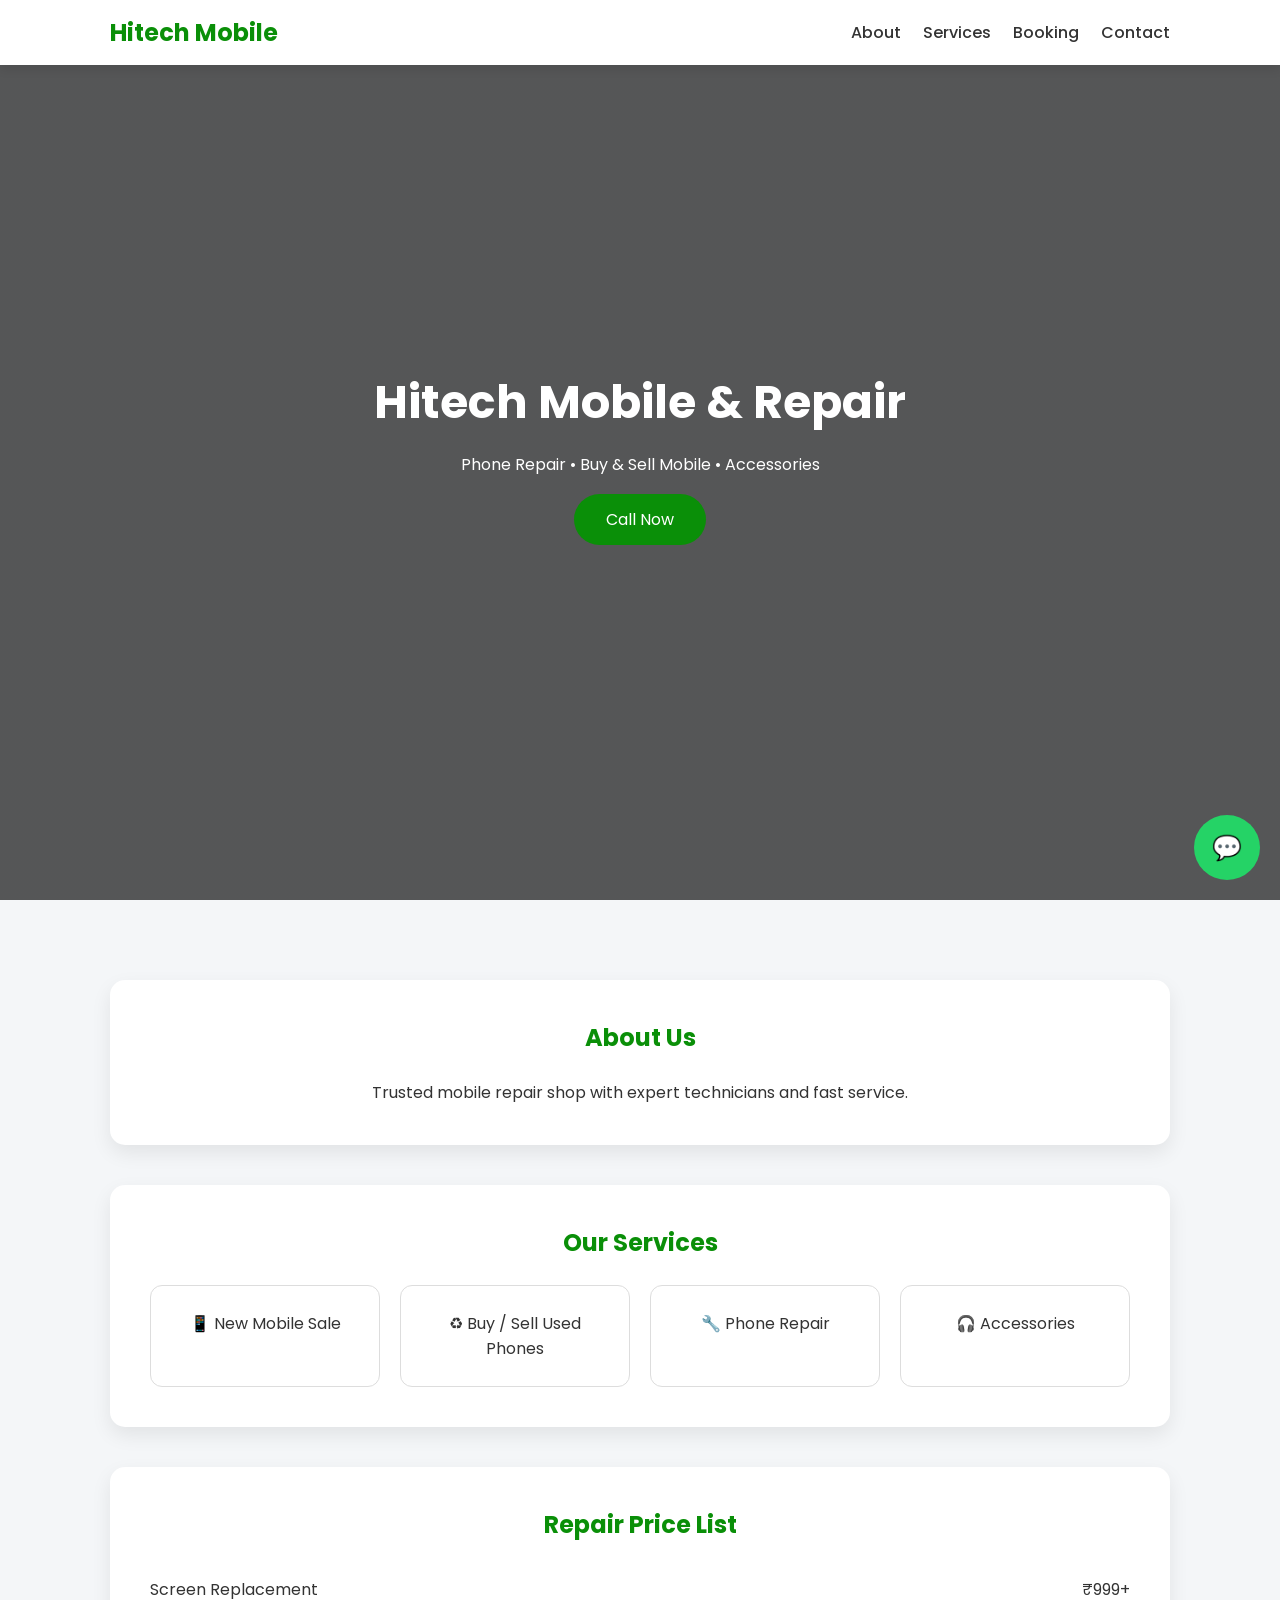
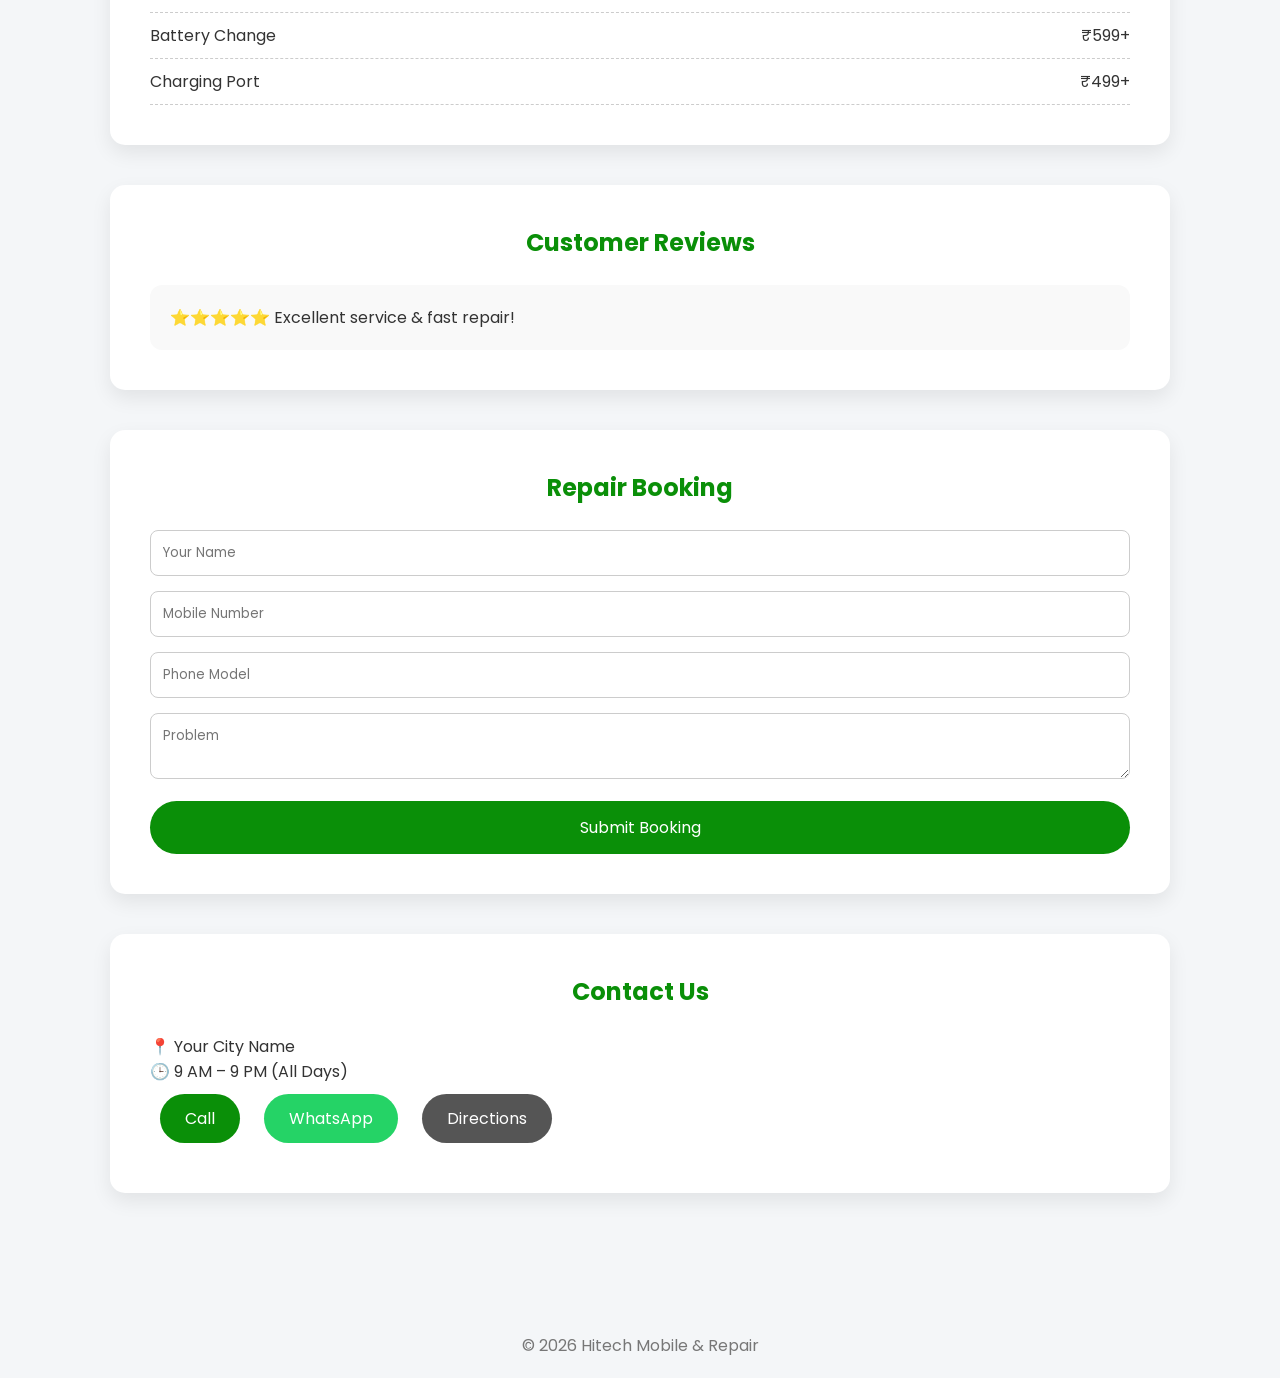
==== index.html @ 8a0874d1 "Refactor index.html for layout and content updates Updated HTML structure and styles for improved la" ====
<!DOCTYPE html>
<html lang="en">
<head>
<meta charset="UTF-8">
<meta name="viewport" content="width=device-width, initial-scale=1.0">
<title>Hitech Mobile & Repair | Phone Repair & Mobile Shop</title>

<link href="https://fonts.googleapis.com/css2?family=Poppins:wght@300;400;500;600;700&display=swap" rel="stylesheet">

<style>
*{
    margin:0;
    padding:0;
    box-sizing:border-box;
    font-family:'Poppins',sans-serif;
}
body{
    background:#f4f6f8;
    color:#333;
}
html{scroll-behavior:smooth}

/* NAVBAR */
nav{
    position:fixed;
    top:0;
    width:100%;
    background:#fff;
    box-shadow:0 4px 10px rgba(0,0,0,.1);
    z-index:999;
}
.nav{
    max-width:1100px;
    margin:auto;
    padding:15px 20px;
    display:flex;
    justify-content:space-between;
    align-items:center;
}
.nav h2{color:#0a8f08}
.nav a{text-decoration:none;color:#333;margin-left:18px;font-weight:500}

/* HERO */
.hero{
    height:100vh;
    background:linear-gradient(rgba(0,0,0,.65),rgba(0,0,0,.65)),
    url("https://images.unsplash.com/photo-1580910051074-3eb694886505");
    background-size:cover;
    display:flex;
    align-items:center;
    justify-content:center;
    color:#fff;
    text-align:center;
}
.hero h1{font-size:46px}
.hero p{margin:15px 0 30px}
.hero a{
    padding:14px 32px;
    background:#0a8f08;
    color:#fff;
    border-radius:30px;
    text-decoration:none;
}

/* SECTIONS */
.container{max-width:1100px;margin:auto;padding:80px 20px}
.section{
    background:#fff;
    padding:40px;
    margin-bottom:40px;
    border-radius:15px;
    box-shadow:0 8px 20px rgba(0,0,0,.08);
}
.section h2{text-align:center;color:#0a8f08;margin-bottom:25px}

/* SERVICES */
.services{
    display:grid;
    grid-template-columns:repeat(auto-fit,minmax(220px,1fr));
    gap:20px;
}
.box{
    padding:25px;
    border:1px solid #ddd;
    border-radius:12px;
    text-align:center;
}

/* PRICE */
.price p{display:flex;justify-content:space-between;padding:10px 0;border-bottom:1px dashed #ccc}

/* REVIEWS */
.review{
    background:#f9f9f9;
    padding:20px;
    border-radius:12px;
}

/* FORM */
form input,form textarea{
    width:100%;
    padding:12px;
    margin-bottom:15px;
    border-radius:8px;
    border:1px solid #ccc;
}
form button{
    width:100%;
    padding:14px;
    background:#0a8f08;
    color:#fff;
    border:none;
    border-radius:30px;
    font-size:16px;
}

/* CONTACT BUTTONS */
.buttons a{
    display:inline-block;
    margin:10px;
    padding:12px 25px;
    border-radius:30px;
    text-decoration:none;
    color:#fff;
}
.call{background:#0a8f08}
.whatsapp{background:#25D366}
.map{background:#555}

/* WHATSAPP FLOAT */
.float{
    position:fixed;
    bottom:20px;
    right:20px;
    background:#25D366;
    color:#fff;
    padding:15px 18px;
    border-radius:50%;
    font-size:24px;
    text-decoration:none;
}

/* FOOTER */
footer{text-align:center;padding:20px;color:#777}

@media(max-width:600px){
.hero h1{font-size:32px}
}
</style>
</head>

<body>

<nav>
<div class="nav">
<h2>Hitech Mobile</h2>
<div>
<a href="#about">About</a>
<a href="#services">Services</a>
<a href="#booking">Booking</a>
<a href="#contact">Contact</a>
</div>
</div>
</nav>

<section class="hero">
<div>
<h1>Hitech Mobile & Repair</h1>
<p>Phone Repair • Buy & Sell Mobile • Accessories</p>
<a href="tel:8607777717">Call Now</a>
</div>
</section>

<div class="container">

<div class="section" id="about">
<h2>About Us</h2>
<p style="text-align:center">Trusted mobile repair shop with expert technicians and fast service.</p>
</div>

<div class="section" id="services">
<h2>Our Services</h2>
<div class="services">
<div class="box">📱 New Mobile Sale</div>
<div class="box">♻ Buy / Sell Used Phones</div>
<div class="box">🔧 Phone Repair</div>
<div class="box">🎧 Accessories</div>
</div>
</div>

<div class="section price">
<h2>Repair Price List</h2>
<p><span>Screen Replacement</span><span>₹999+</span></p>
<p><span>Battery Change</span><span>₹599+</span></p>
<p><span>Charging Port</span><span>₹499+</span></p>
</div>

<div class="section">
<h2>Customer Reviews</h2>
<div class="review">⭐⭐⭐⭐⭐ Excellent service & fast repair!</div>
</div>

<div class="section" id="booking">
<h2>Repair Booking</h2>
<form>
<input type="text" placeholder="Your Name">
<input type="tel" placeholder="Mobile Number">
<input type="text" placeholder="Phone Model">
<textarea placeholder="Problem"></textarea>
<button>Submit Booking</button>
</form>
</div>

<div class="section" id="contact">
<h2>Contact Us</h2>
<p>📍 Your City Name</p>
<p>🕒 9 AM – 9 PM (All Days)</p>
<div class="buttons">
<a class="call" href="tel:8607777717">Call</a>
<a class="whatsapp" href="https://wa.me/918607777717">WhatsApp</a>
<a class="map" href="#">Directions</a>
</div>
</div>

</div>

<footer>© 2026 Hitech Mobile & Repair</footer>

<a class="float" href="https://wa.me/918607777717">💬</a>

</body>
</html>
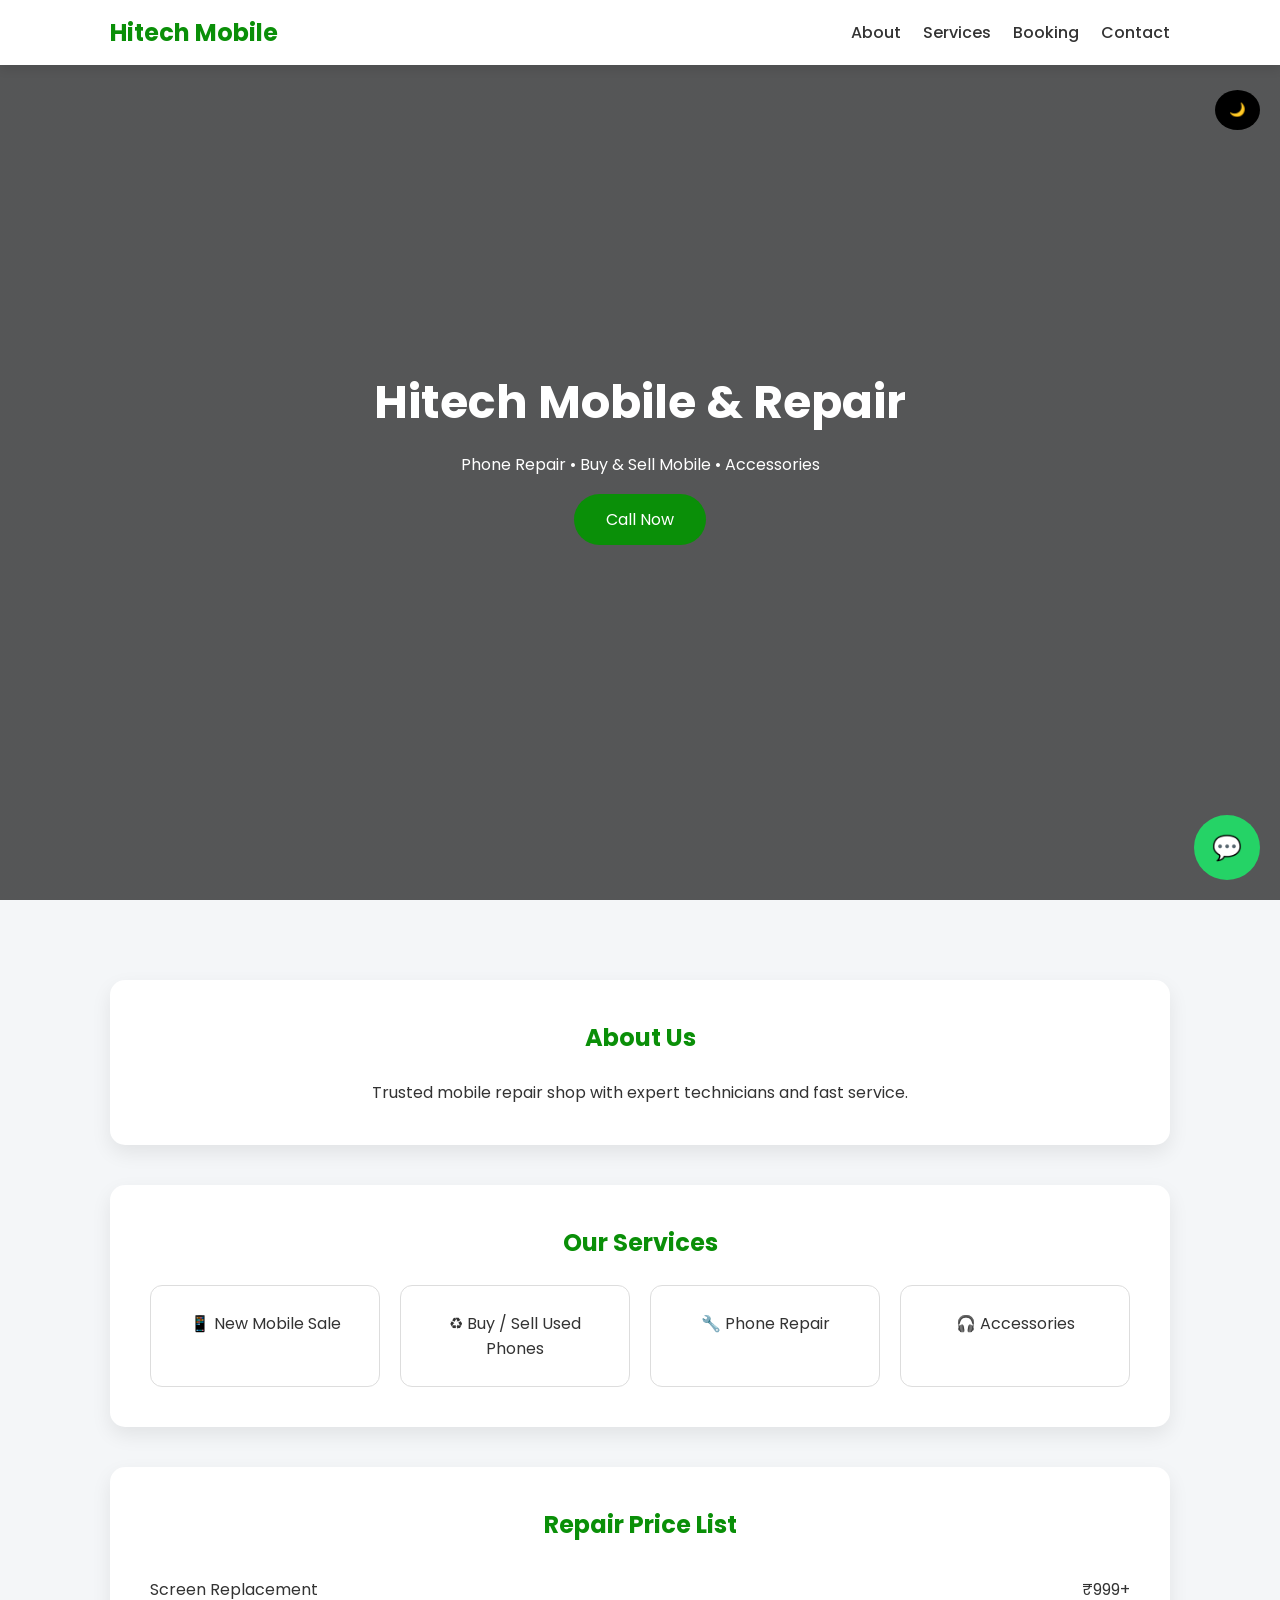
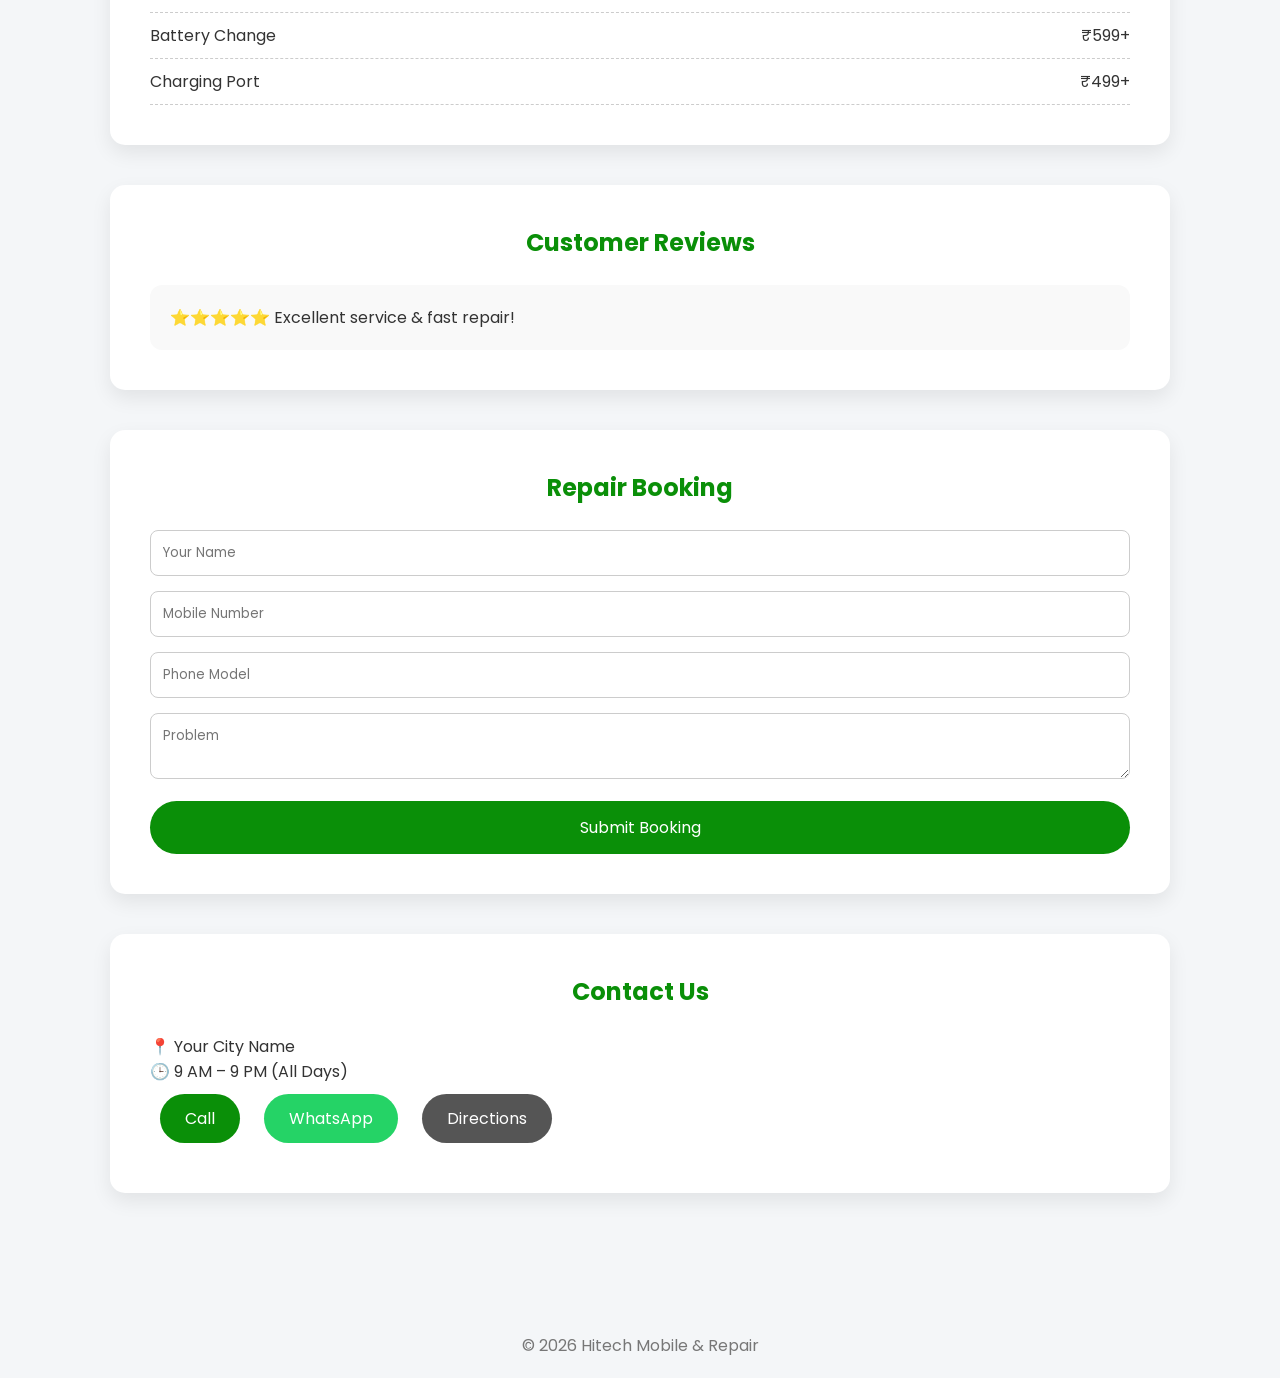
==== commit 9d75b6fd: "Implement dark mode, scroll animation, and booking script Added dark mode toggle, scroll animation, " ====
--- a/index.html
+++ b/index.html
@@ -228,5 +228,74 @@
 
 <a class="float" href="https://wa.me/918607777717">💬</a>
 
+
+    <script>
+/* DARK MODE */
+const toggle = document.createElement("button");
+toggle.innerHTML = "🌙";
+toggle.style.position="fixed";
+toggle.style.top="90px";
+toggle.style.right="20px";
+toggle.style.padding="10px 14px";
+toggle.style.borderRadius="50%";
+toggle.style.border="none";
+toggle.style.background="#000";
+toggle.style.color="#fff";
+toggle.style.cursor="pointer";
+document.body.appendChild(toggle);
+
+toggle.onclick = () => {
+ document.body.classList.toggle("dark");
+};
+
+/* SCROLL ANIMATION */
+const sections = document.querySelectorAll(".section");
+const reveal = () => {
+ sections.forEach(sec=>{
+  const top = sec.getBoundingClientRect().top;
+  if(top < window.innerHeight-100){
+   sec.style.opacity=1;
+   sec.style.transform="translateY(0)";
+  }
+ });
+}
+sections.forEach(s=>{
+ s.style.opacity=0;
+ s.style.transform="translateY(40px)";
+ s.style.transition="0.6s";
+});
+window.addEventListener("scroll", reveal);
+
+/* BOOKING TO WHATSAPP */
+const form = document.querySelector("form");
+if(form){
+form.onsubmit = e =>{
+ e.preventDefault();
+ let name=form[0].value;
+ let phone=form[1].value;
+ let model=form[2].value;
+ let problem=form[3].value;
+ let msg=`Repair Booking%0AName: ${name}%0APhone: ${phone}%0AModel: ${model}%0AProblem: ${problem}`;
+ window.open("https://wa.me/918607777717?text="+msg,"_blank");
+}
+}
+</script>
+
+<style>
+/* DARK MODE STYLE */
+body.dark{
+ background:#121212;
+ color:#eee;
+}
+body.dark .section{
+ background:#1f1f1f;
+ color:#eee;
+}
+body.dark nav{
+ background:#1a1a1a;
+}
+</style>
+
+
 </body>
 </html>
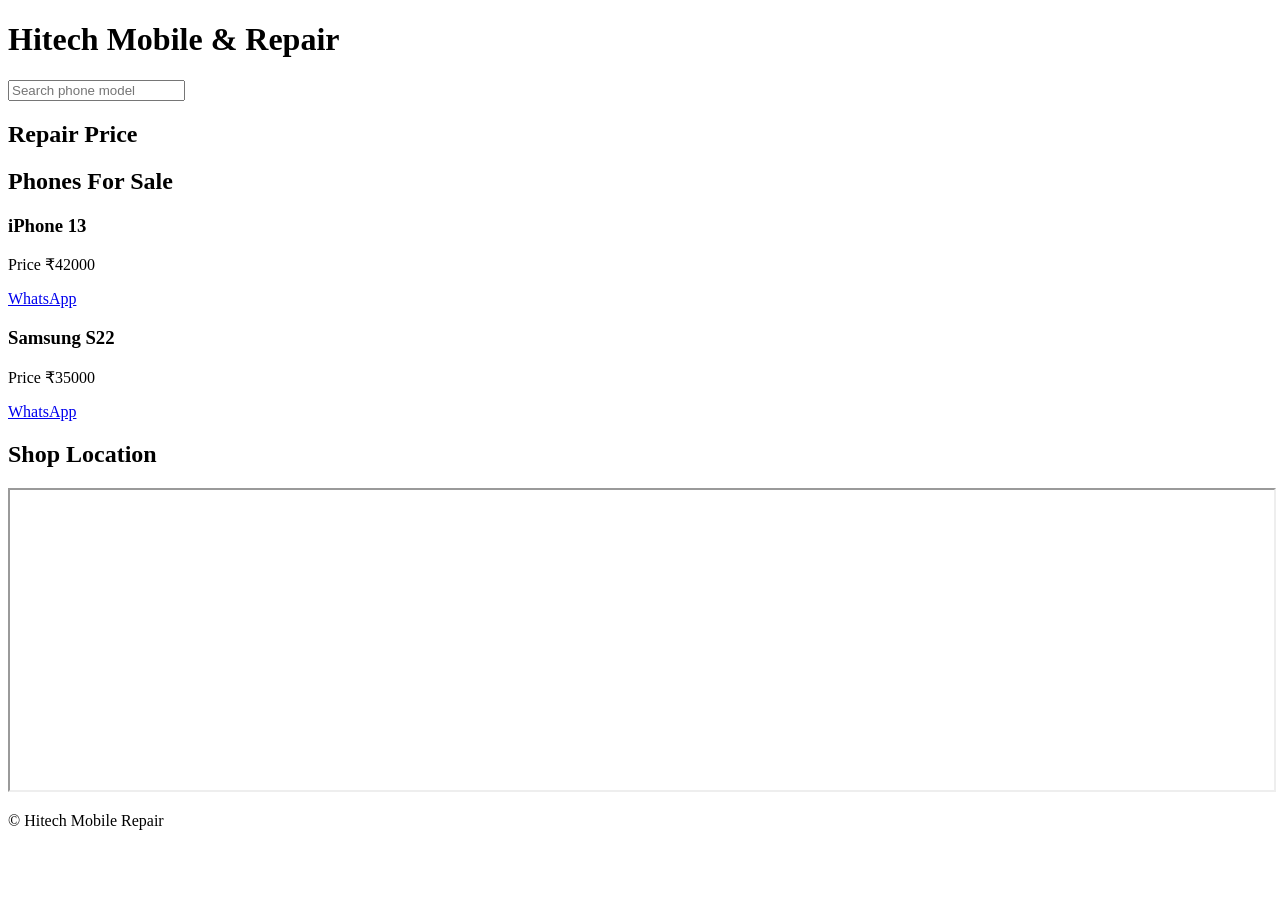
==== commit 2a0de9ca: "Update index.html" ====
--- a/index.html
+++ b/index.html
@@ -1,301 +1,87 @@
 <!DOCTYPE html>
 <html lang="en">
 <head>
+
 <meta charset="UTF-8">
-<meta name="viewport" content="width=device-width, initial-scale=1.0">
-<title>Hitech Mobile & Repair | Phone Repair & Mobile Shop</title>
+<meta name="viewport" content="width=device-width,initial-scale=1.0">
 
-<link href="https://fonts.googleapis.com/css2?family=Poppins:wght@300;400;500;600;700&display=swap" rel="stylesheet">
+<title>Hitech Mobile Repair</title>
 
-<style>
-*{
-    margin:0;
-    padding:0;
-    box-sizing:border-box;
-    font-family:'Poppins',sans-serif;
-}
-body{
-    background:#f4f6f8;
-    color:#333;
-}
-html{scroll-behavior:smooth}
+<meta name="description" content="Mobile repair shop, screen replacement, battery change, phone repair near me">
+<meta name="keywords" content="iphone repair, samsung repair, mobile repair shop">
 
-/* NAVBAR */
-nav{
-    position:fixed;
-    top:0;
-    width:100%;
-    background:#fff;
-    box-shadow:0 4px 10px rgba(0,0,0,.1);
-    z-index:999;
-}
-.nav{
-    max-width:1100px;
-    margin:auto;
-    padding:15px 20px;
-    display:flex;
-    justify-content:space-between;
-    align-items:center;
-}
-.nav h2{color:#0a8f08}
-.nav a{text-decoration:none;color:#333;margin-left:18px;font-weight:500}
+<link rel="stylesheet" href="style.css">
 
-/* HERO */
-.hero{
-    height:100vh;
-    background:linear-gradient(rgba(0,0,0,.65),rgba(0,0,0,.65)),
-    url("https://images.unsplash.com/photo-1580910051074-3eb694886505");
-    background-size:cover;
-    display:flex;
-    align-items:center;
-    justify-content:center;
-    color:#fff;
-    text-align:center;
-}
-.hero h1{font-size:46px}
-.hero p{margin:15px 0 30px}
-.hero a{
-    padding:14px 32px;
-    background:#0a8f08;
-    color:#fff;
-    border-radius:30px;
-    text-decoration:none;
-}
-
-/* SECTIONS */
-.container{max-width:1100px;margin:auto;padding:80px 20px}
-.section{
-    background:#fff;
-    padding:40px;
-    margin-bottom:40px;
-    border-radius:15px;
-    box-shadow:0 8px 20px rgba(0,0,0,.08);
-}
-.section h2{text-align:center;color:#0a8f08;margin-bottom:25px}
-
-/* SERVICES */
-.services{
-    display:grid;
-    grid-template-columns:repeat(auto-fit,minmax(220px,1fr));
-    gap:20px;
-}
-.box{
-    padding:25px;
-    border:1px solid #ddd;
-    border-radius:12px;
-    text-align:center;
-}
-
-/* PRICE */
-.price p{display:flex;justify-content:space-between;padding:10px 0;border-bottom:1px dashed #ccc}
-
-/* REVIEWS */
-.review{
-    background:#f9f9f9;
-    padding:20px;
-    border-radius:12px;
-}
-
-/* FORM */
-form input,form textarea{
-    width:100%;
-    padding:12px;
-    margin-bottom:15px;
-    border-radius:8px;
-    border:1px solid #ccc;
-}
-form button{
-    width:100%;
-    padding:14px;
-    background:#0a8f08;
-    color:#fff;
-    border:none;
-    border-radius:30px;
-    font-size:16px;
-}
-
-/* CONTACT BUTTONS */
-.buttons a{
-    display:inline-block;
-    margin:10px;
-    padding:12px 25px;
-    border-radius:30px;
-    text-decoration:none;
-    color:#fff;
-}
-.call{background:#0a8f08}
-.whatsapp{background:#25D366}
-.map{background:#555}
-
-/* WHATSAPP FLOAT */
-.float{
-    position:fixed;
-    bottom:20px;
-    right:20px;
-    background:#25D366;
-    color:#fff;
-    padding:15px 18px;
-    border-radius:50%;
-    font-size:24px;
-    text-decoration:none;
-}
-
-/* FOOTER */
-footer{text-align:center;padding:20px;color:#777}
-
-@media(max-width:600px){
-.hero h1{font-size:32px}
-}
-</style>
 </head>
 
 <body>
 
-<nav>
-<div class="nav">
-<h2>Hitech Mobile</h2>
-<div>
-<a href="#about">About</a>
-<a href="#services">Services</a>
-<a href="#booking">Booking</a>
-<a href="#contact">Contact</a>
-</div>
-</div>
-</nav>
+<header>
 
-<section class="hero">
-<div>
 <h1>Hitech Mobile & Repair</h1>
-<p>Phone Repair • Buy & Sell Mobile • Accessories</p>
-<a href="tel:8607777717">Call Now</a>
-</div>
+
+<input id="search" placeholder="Search phone model">
+
+<div id="suggestions"></div>
+
+</header>
+
+
+<section class="container">
+
+<h2>Repair Price</h2>
+
+<div id="result"></div>
+
 </section>
 
-<div class="container">
 
-<div class="section" id="about">
-<h2>About Us</h2>
-<p style="text-align:center">Trusted mobile repair shop with expert technicians and fast service.</p>
-</div>
+<section class="container">
 
-<div class="section" id="services">
-<h2>Our Services</h2>
-<div class="services">
-<div class="box">📱 New Mobile Sale</div>
-<div class="box">♻ Buy / Sell Used Phones</div>
-<div class="box">🔧 Phone Repair</div>
-<div class="box">🎧 Accessories</div>
-</div>
-</div>
+<h2>Phones For Sale</h2>
 
-<div class="section price">
-<h2>Repair Price List</h2>
-<p><span>Screen Replacement</span><span>₹999+</span></p>
-<p><span>Battery Change</span><span>₹599+</span></p>
-<p><span>Charging Port</span><span>₹499+</span></p>
-</div>
+<div class="phone">
 
-<div class="section">
-<h2>Customer Reviews</h2>
-<div class="review">⭐⭐⭐⭐⭐ Excellent service & fast repair!</div>
-</div>
+<h3>iPhone 13</h3>
+<p>Price ₹42000</p>
 
-<div class="section" id="booking">
-<h2>Repair Booking</h2>
-<form>
-<input type="text" placeholder="Your Name">
-<input type="tel" placeholder="Mobile Number">
-<input type="text" placeholder="Phone Model">
-<textarea placeholder="Problem"></textarea>
-<button>Submit Booking</button>
-</form>
-</div>
-
-<div class="section" id="contact">
-<h2>Contact Us</h2>
-<p>📍 Your City Name</p>
-<p>🕒 9 AM – 9 PM (All Days)</p>
-<div class="buttons">
-<a class="call" href="tel:8607777717">Call</a>
-<a class="whatsapp" href="https://wa.me/918607777717">WhatsApp</a>
-<a class="map" href="#">Directions</a>
-</div>
-</div>
+<a href="https://wa.me/918607777717?text=I want to buy iPhone 13">WhatsApp</a>
 
 </div>
 
-<footer>© 2026 Hitech Mobile & Repair</footer>
+<div class="phone">
 
-<a class="float" href="https://wa.me/918607777717">💬</a>
+<h3>Samsung S22</h3>
+<p>Price ₹35000</p>
+
+<a href="https://wa.me/918607777717?text=I want to buy Samsung S22">WhatsApp</a>
+
+</div>
+
+</section>
 
 
-    <script>
-/* DARK MODE */
-const toggle = document.createElement("button");
-toggle.innerHTML = "🌙";
-toggle.style.position="fixed";
-toggle.style.top="90px";
-toggle.style.right="20px";
-toggle.style.padding="10px 14px";
-toggle.style.borderRadius="50%";
-toggle.style.border="none";
-toggle.style.background="#000";
-toggle.style.color="#fff";
-toggle.style.cursor="pointer";
-document.body.appendChild(toggle);
+<section class="container">
 
-toggle.onclick = () => {
- document.body.classList.toggle("dark");
-};
+<h2>Shop Location</h2>
 
-/* SCROLL ANIMATION */
-const sections = document.querySelectorAll(".section");
-const reveal = () => {
- sections.forEach(sec=>{
-  const top = sec.getBoundingClientRect().top;
-  if(top < window.innerHeight-100){
-   sec.style.opacity=1;
-   sec.style.transform="translateY(0)";
-  }
- });
-}
-sections.forEach(s=>{
- s.style.opacity=0;
- s.style.transform="translateY(40px)";
- s.style.transition="0.6s";
-});
-window.addEventListener("scroll", reveal);
+<iframe
+src="https://www.google.com/maps?q=Delhi&output=embed"
+width="100%"
+height="300">
+</iframe>
 
-/* BOOKING TO WHATSAPP */
-const form = document.querySelector("form");
-if(form){
-form.onsubmit = e =>{
- e.preventDefault();
- let name=form[0].value;
- let phone=form[1].value;
- let model=form[2].value;
- let problem=form[3].value;
- let msg=`Repair Booking%0AName: ${name}%0APhone: ${phone}%0AModel: ${model}%0AProblem: ${problem}`;
- window.open("https://wa.me/918607777717?text="+msg,"_blank");
-}
-}
-</script>
+</section>
 
-<style>
-/* DARK MODE STYLE */
-body.dark{
- background:#121212;
- color:#eee;
-}
-body.dark .section{
- background:#1f1f1f;
- color:#eee;
-}
-body.dark nav{
- background:#1a1a1a;
-}
-</style>
 
+<footer>
+
+<p>© Hitech Mobile Repair</p>
+
+</footer>
+
+
+<script src="script.js"></script>
 
 </body>
 </html>
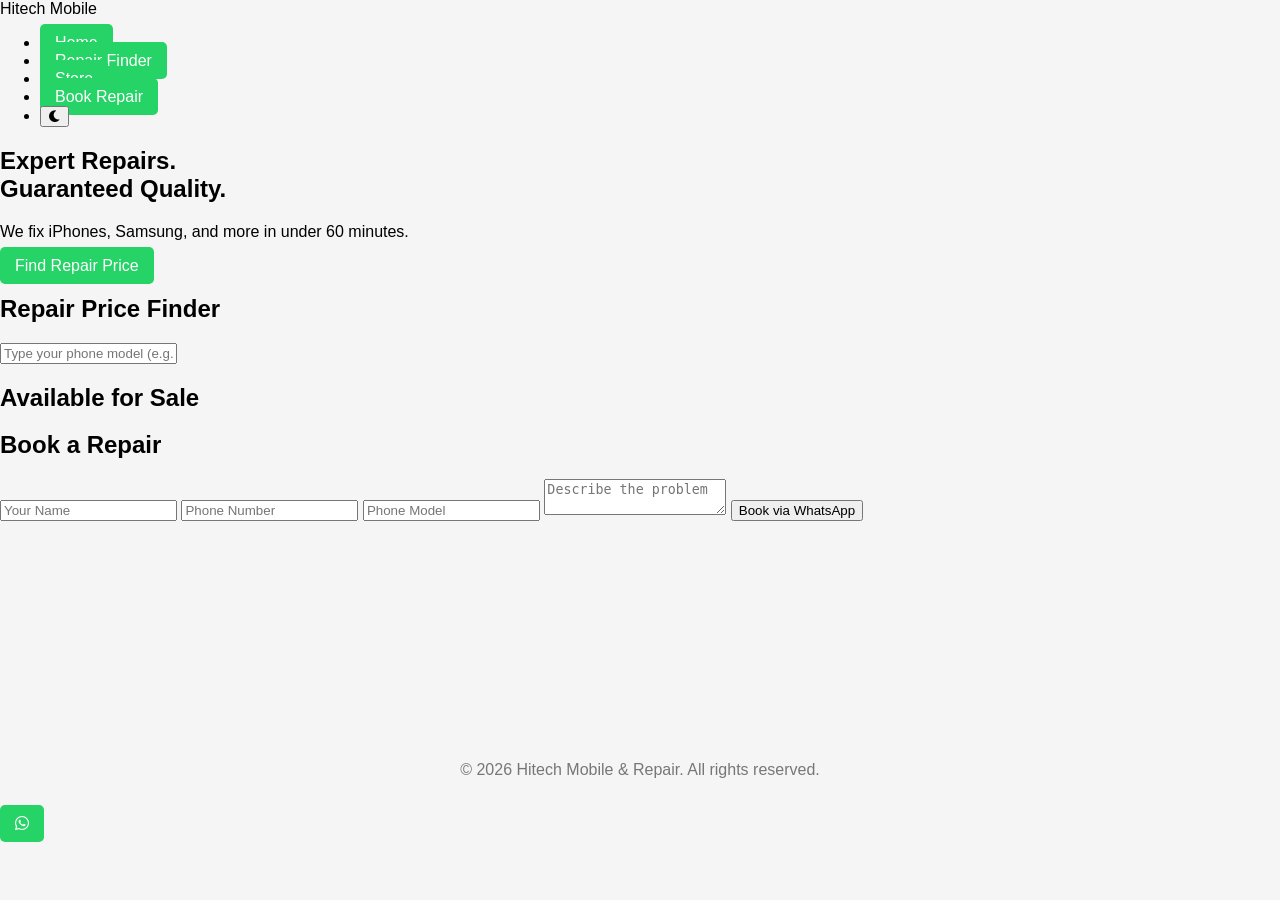
==== commit b1bdabe3: "Update index.html" ====
--- a/index.html
+++ b/index.html
@@ -1,87 +1,74 @@
 <!DOCTYPE html>
 <html lang="en">
 <head>
+    <meta charset="UTF-8">
+    <meta name="viewport" content="width=device-width, initial-scale=1.0">
+    <title>Hitech Mobile & Repair | Expert Smartphone Solutions</title>
+    <meta name="description" content="Professional mobile repair for Apple, Samsung, Xiaomi. Get instant price quotes and book online.">
+    <link rel="stylesheet" href="style.css">
+    <link rel="stylesheet" href="https://cdnjs.cloudflare.com/ajax/libs/font-awesome/6.0.0/css/all.min.css">
+</head>
+<body>
+    <nav class="navbar">
+        <div class="logo">Hitech <span>Mobile</span></div>
+        <ul class="nav-links">
+            <li><a href="#home">Home</a></li>
+            <li><a href="#repair">Repair Finder</a></li>
+            <li><a href="#store">Store</a></li>
+            <li><a href="#booking">Book Repair</a></li>
+            <li><button id="theme-toggle"><i class="fas fa-moon"></i></button></li>
+        </ul>
+    </nav>
 
-<meta charset="UTF-8">
-<meta name="viewport" content="width=device-width,initial-scale=1.0">
+    <section id="home" class="hero">
+        <div class="hero-content">
+            <h1>Expert Repairs. <br><span>Guaranteed Quality.</span></h1>
+            <p>We fix iPhones, Samsung, and more in under 60 minutes.</p>
+            <a href="#repair" class="btn-primary">Find Repair Price</a>
+        </div>
+    </section>
 
-<title>Hitech Mobile Repair</title>
+    <section id="repair" class="search-section">
+        <h2>Repair Price Finder</h2>
+        <div class="search-container">
+            <input type="text" id="phone-search" placeholder="Type your phone model (e.g. iPhone 15)...">
+            <div id="suggestions" class="suggestions-box"></div>
+        </div>
+        <div id="price-results" class="price-card-container">
+            </div>
+    </section>
 
-<meta name="description" content="Mobile repair shop, screen replacement, battery change, phone repair near me">
-<meta name="keywords" content="iphone repair, samsung repair, mobile repair shop">
+    <section id="store" class="store-section">
+        <h2>Available for Sale</h2>
+        <div class="product-grid" id="product-grid"></div>
+    </section>
 
-<link rel="stylesheet" href="style.css">
+    <section id="booking" class="booking-section">
+        <div class="form-card">
+            <h2>Book a Repair</h2>
+            <form id="repair-form">
+                <input type="text" id="cust-name" placeholder="Your Name" required>
+                <input type="text" id="cust-phone" placeholder="Phone Number" required>
+                <input type="text" id="cust-model" placeholder="Phone Model" required>
+                <textarea id="cust-issue" placeholder="Describe the problem"></textarea>
+                <button type="submit" class="btn-submit">Book via WhatsApp</button>
+            </form>
+        </div>
+    </section>
 
-</head>
+    <footer class="footer">
+        <div class="footer-content">
+            <div class="footer-map">
+                <iframe src="https://www.google.com/maps/embed?pb=!1m18!1m12!1m3!1d3022.1422937371434!2d-73.98731968459391!3d40.75889497932681!2m3!1f0!2f0!3f0!3m2!1i1024!2i768!4f13.1!3m3!1m2!1s0x89c25855c6480299%3A0x55194ec5a1ae072e!2sTimes%20Square!5e0!3m2!1sen!2sus!4v1647300000000!5m2!1sen!2sus" width="100%" height="200" style="border:0;" allowfullscreen="" loading="lazy"></iframe>
+            </div>
+        </div>
+        <p>&copy; 2026 Hitech Mobile & Repair. All rights reserved.</p>
+    </footer>
 
-<body>
+    <a href="https://wa.me/1234567890" class="floating-wa" target="_blank">
+        <i class="fab fa-whatsapp"></i>
+    </a>
 
-<header>
-
-<h1>Hitech Mobile & Repair</h1>
-
-<input id="search" placeholder="Search phone model">
-
-<div id="suggestions"></div>
-
-</header>
-
-
-<section class="container">
-
-<h2>Repair Price</h2>
-
-<div id="result"></div>
-
-</section>
-
-
-<section class="container">
-
-<h2>Phones For Sale</h2>
-
-<div class="phone">
-
-<h3>iPhone 13</h3>
-<p>Price ₹42000</p>
-
-<a href="https://wa.me/918607777717?text=I want to buy iPhone 13">WhatsApp</a>
-
-</div>
-
-<div class="phone">
-
-<h3>Samsung S22</h3>
-<p>Price ₹35000</p>
-
-<a href="https://wa.me/918607777717?text=I want to buy Samsung S22">WhatsApp</a>
-
-</div>
-
-</section>
-
-
-<section class="container">
-
-<h2>Shop Location</h2>
-
-<iframe
-src="https://www.google.com/maps?q=Delhi&output=embed"
-width="100%"
-height="300">
-</iframe>
-
-</section>
-
-
-<footer>
-
-<p>© Hitech Mobile Repair</p>
-
-</footer>
-
-
-<script src="script.js"></script>
-
+    <script src="script.js"></script>
 </body>
 </html>
--- a/style.css
+++ b/style.css
@@ -0,0 +1,67 @@
+body{
+font-family:Arial;
+margin:0;
+background:#f5f5f5;
+}
+
+header{
+background:#0a8f08;
+color:white;
+padding:20px;
+text-align:center;
+}
+
+#search{
+width:300px;
+padding:10px;
+margin-top:10px;
+}
+
+#suggestions{
+background:white;
+max-width:300px;
+margin:auto;
+}
+
+#suggestions div{
+padding:8px;
+cursor:pointer;
+border-bottom:1px solid #ddd;
+}
+
+.container{
+max-width:900px;
+margin:auto;
+background:white;
+padding:30px;
+margin-top:20px;
+border-radius:10px;
+}
+
+.phone{
+border:1px solid #ddd;
+padding:20px;
+margin-top:10px;
+}
+
+a{
+background:#25D366;
+color:white;
+padding:10px 15px;
+text-decoration:none;
+border-radius:5px;
+}
+
+footer{
+text-align:center;
+padding:20px;
+color:#777;
+}
+
+@media(max-width:600px){
+
+#search{
+width:90%;
+}
+
+}
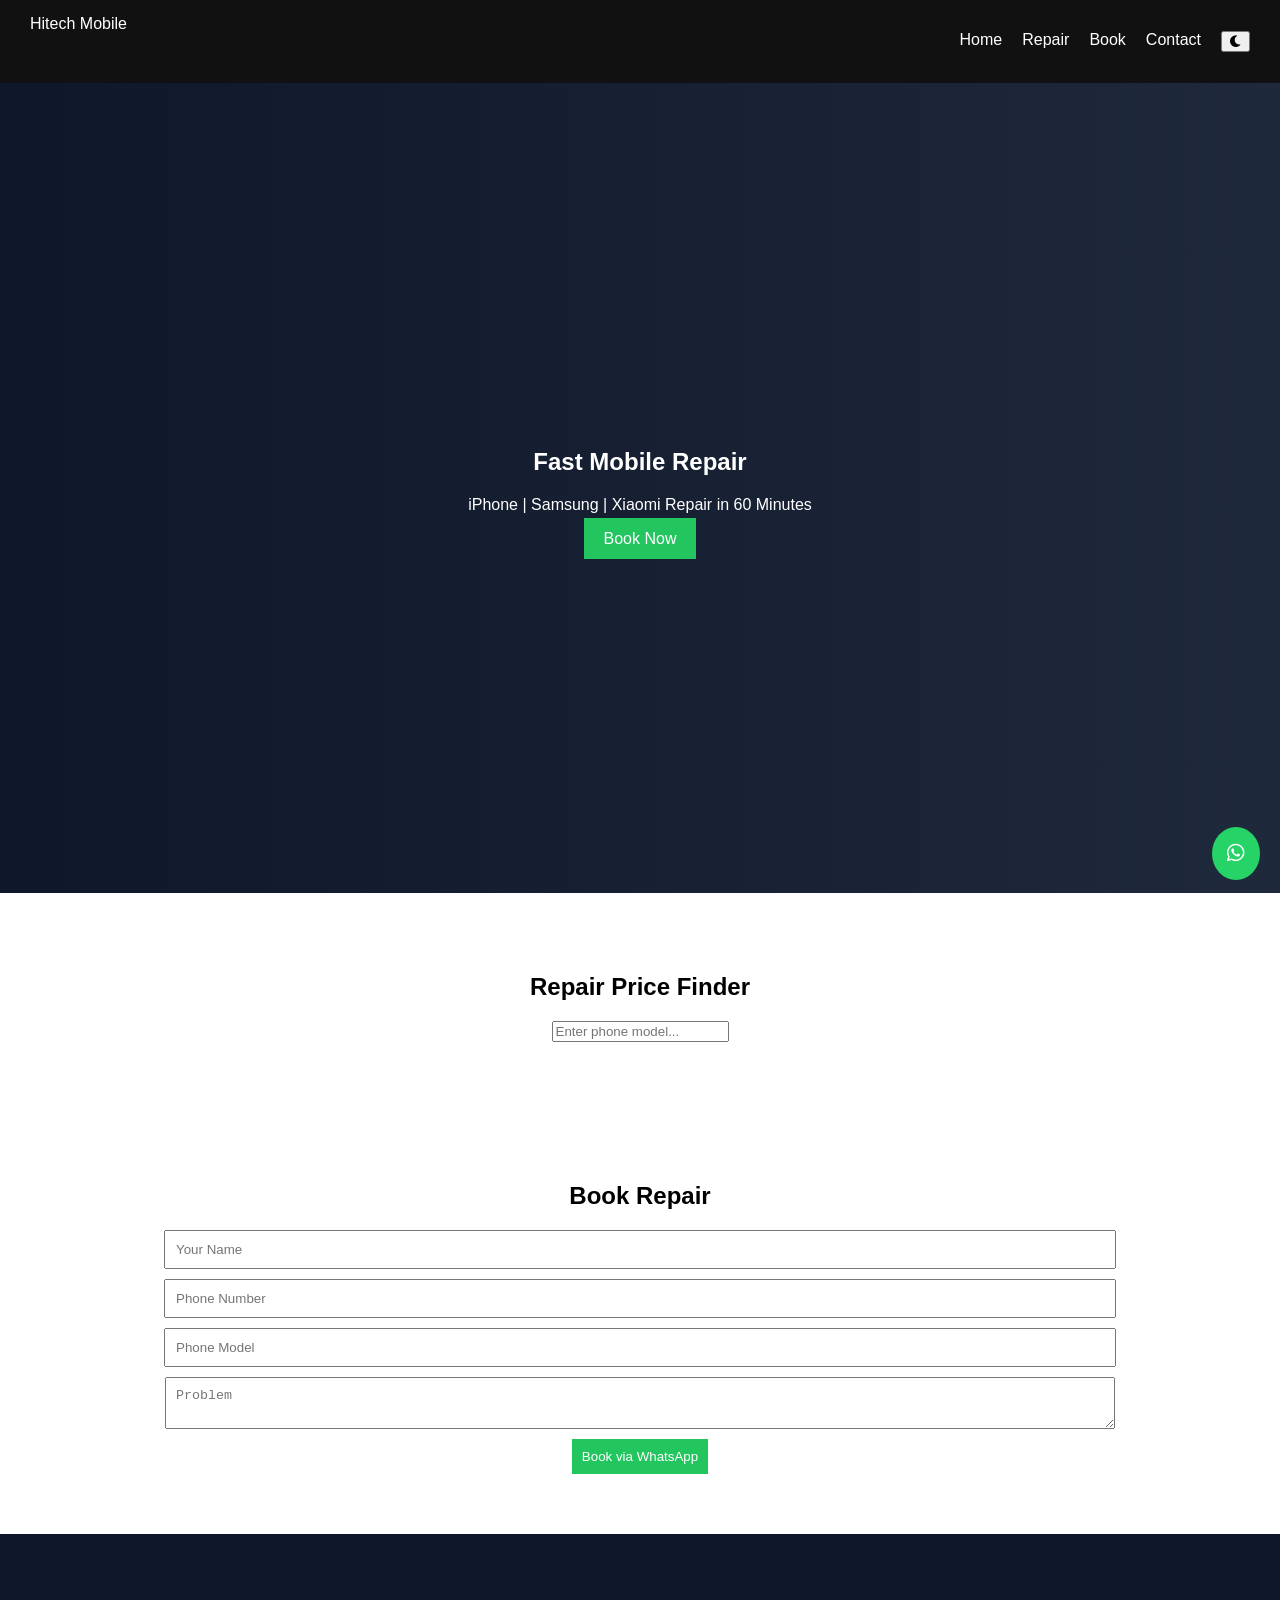
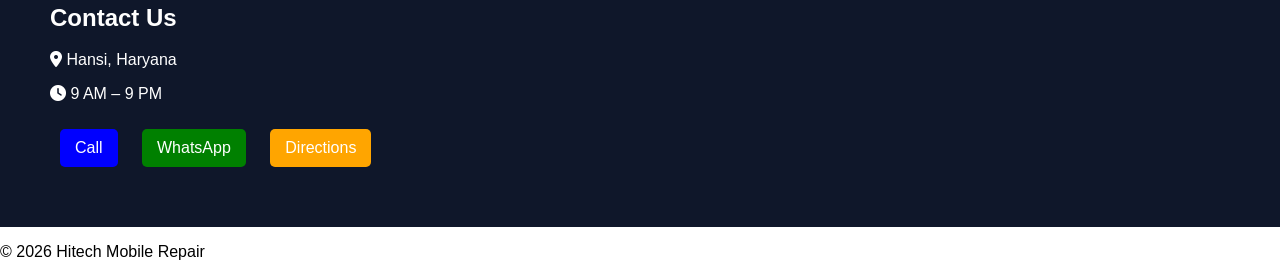
==== commit 722d5bc2: "Update index.html" ====
--- a/index.html
+++ b/index.html
@@ -1,74 +1,79 @@
 <!DOCTYPE html>
 <html lang="en">
 <head>
-    <meta charset="UTF-8">
-    <meta name="viewport" content="width=device-width, initial-scale=1.0">
-    <title>Hitech Mobile & Repair | Expert Smartphone Solutions</title>
-    <meta name="description" content="Professional mobile repair for Apple, Samsung, Xiaomi. Get instant price quotes and book online.">
-    <link rel="stylesheet" href="style.css">
-    <link rel="stylesheet" href="https://cdnjs.cloudflare.com/ajax/libs/font-awesome/6.0.0/css/all.min.css">
+<meta charset="UTF-8">
+<meta name="viewport" content="width=device-width, initial-scale=1.0">
+<title>Hitech Mobile & Repair</title>
+
+<link rel="stylesheet" href="style.css">
+<link rel="stylesheet" href="https://cdnjs.cloudflare.com/ajax/libs/font-awesome/6.0.0/css/all.min.css">
+
 </head>
 <body>
-    <nav class="navbar">
-        <div class="logo">Hitech <span>Mobile</span></div>
-        <ul class="nav-links">
-            <li><a href="#home">Home</a></li>
-            <li><a href="#repair">Repair Finder</a></li>
-            <li><a href="#store">Store</a></li>
-            <li><a href="#booking">Book Repair</a></li>
-            <li><button id="theme-toggle"><i class="fas fa-moon"></i></button></li>
-        </ul>
-    </nav>
 
-    <section id="home" class="hero">
-        <div class="hero-content">
-            <h1>Expert Repairs. <br><span>Guaranteed Quality.</span></h1>
-            <p>We fix iPhones, Samsung, and more in under 60 minutes.</p>
-            <a href="#repair" class="btn-primary">Find Repair Price</a>
-        </div>
-    </section>
+<!-- NAVBAR -->
+<nav class="navbar">
+    <div class="logo">Hitech <span>Mobile</span></div>
+    <ul class="nav-links">
+        <li><a href="#home">Home</a></li>
+        <li><a href="#repair">Repair</a></li>
+        <li><a href="#booking">Book</a></li>
+        <li><a href="#contact">Contact</a></li>
+        <li><button id="theme-toggle"><i class="fas fa-moon"></i></button></li>
+    </ul>
+</nav>
 
-    <section id="repair" class="search-section">
-        <h2>Repair Price Finder</h2>
-        <div class="search-container">
-            <input type="text" id="phone-search" placeholder="Type your phone model (e.g. iPhone 15)...">
-            <div id="suggestions" class="suggestions-box"></div>
-        </div>
-        <div id="price-results" class="price-card-container">
-            </div>
-    </section>
+<!-- HERO -->
+<section id="home" class="hero">
+    <div class="hero-content">
+        <h1>Fast Mobile Repair</h1>
+        <p>iPhone | Samsung | Xiaomi Repair in 60 Minutes</p>
+        <a href="#booking" class="btn-primary">Book Now</a>
+    </div>
+</section>
 
-    <section id="store" class="store-section">
-        <h2>Available for Sale</h2>
-        <div class="product-grid" id="product-grid"></div>
-    </section>
+<!-- REPAIR SEARCH -->
+<section id="repair" class="section">
+    <h2>Repair Price Finder</h2>
+    <input type="text" id="search" placeholder="Enter phone model...">
+    <div id="results"></div>
+</section>
 
-    <section id="booking" class="booking-section">
-        <div class="form-card">
-            <h2>Book a Repair</h2>
-            <form id="repair-form">
-                <input type="text" id="cust-name" placeholder="Your Name" required>
-                <input type="text" id="cust-phone" placeholder="Phone Number" required>
-                <input type="text" id="cust-model" placeholder="Phone Model" required>
-                <textarea id="cust-issue" placeholder="Describe the problem"></textarea>
-                <button type="submit" class="btn-submit">Book via WhatsApp</button>
-            </form>
-        </div>
-    </section>
+<!-- BOOKING -->
+<section id="booking" class="section">
+    <h2>Book Repair</h2>
+    <form id="form">
+        <input type="text" id="name" placeholder="Your Name" required>
+        <input type="text" id="phone" placeholder="Phone Number" required>
+        <input type="text" id="model" placeholder="Phone Model" required>
+        <textarea id="issue" placeholder="Problem"></textarea>
+        <button type="submit">Book via WhatsApp</button>
+    </form>
+</section>
 
-    <footer class="footer">
-        <div class="footer-content">
-            <div class="footer-map">
-                <iframe src="https://www.google.com/maps/embed?pb=!1m18!1m12!1m3!1d3022.1422937371434!2d-73.98731968459391!3d40.75889497932681!2m3!1f0!2f0!3f0!3m2!1i1024!2i768!4f13.1!3m3!1m2!1s0x89c25855c6480299%3A0x55194ec5a1ae072e!2sTimes%20Square!5e0!3m2!1sen!2sus!4v1647300000000!5m2!1sen!2sus" width="100%" height="200" style="border:0;" allowfullscreen="" loading="lazy"></iframe>
-            </div>
-        </div>
-        <p>&copy; 2026 Hitech Mobile & Repair. All rights reserved.</p>
-    </footer>
+<!-- CONTACT -->
+<section class="contact-section" id="contact">
+    <h2>Contact Us</h2>
+    <p><i class="fas fa-map-marker-alt"></i> Hansi, Haryana</p>
+    <p><i class="fas fa-clock"></i> 9 AM – 9 PM</p>
 
-    <a href="https://wa.me/1234567890" class="floating-wa" target="_blank">
-        <i class="fab fa-whatsapp"></i>
-    </a>
+    <div class="contact-buttons">
+        <a href="tel:8607777717" class="btn call">Call</a>
+        <a href="https://wa.me/918607777717" class="btn whatsapp">WhatsApp</a>
+        <a href="#" class="btn map">Directions</a>
+    </div>
+</section>
 
-    <script src="script.js"></script>
+<!-- FOOTER -->
+<footer>
+    <p>© 2026 Hitech Mobile Repair</p>
+</footer>
+
+<!-- FLOATING BUTTON -->
+<a href="https://wa.me/918607777717" class="floating-wa">
+    <i class="fab fa-whatsapp"></i>
+</a>
+
+<script src="script.js"></script>
 </body>
 </html>
--- a/style.css
+++ b/style.css
@@ -1,67 +1,96 @@
-body{
-font-family:Arial;
-margin:0;
-background:#f5f5f5;
+body {
+    margin: 0;
+    font-family: Arial;
+    scroll-behavior: smooth;
 }
 
-header{
-background:#0a8f08;
-color:white;
-padding:20px;
-text-align:center;
+/* NAVBAR */
+.navbar {
+    display: flex;
+    justify-content: space-between;
+    padding: 15px 30px;
+    background: #111;
+    color: #fff;
 }
 
-#search{
-width:300px;
-padding:10px;
-margin-top:10px;
+.nav-links {
+    display: flex;
+    list-style: none;
+    gap: 20px;
 }
 
-#suggestions{
-background:white;
-max-width:300px;
-margin:auto;
+.nav-links a {
+    color: #fff;
+    text-decoration: none;
 }
 
-#suggestions div{
-padding:8px;
-cursor:pointer;
-border-bottom:1px solid #ddd;
+/* HERO */
+.hero {
+    height: 90vh;
+    background: linear-gradient(to right, #0f172a, #1e293b);
+    display: flex;
+    align-items: center;
+    justify-content: center;
+    color: white;
+    text-align: center;
 }
 
-.container{
-max-width:900px;
-margin:auto;
-background:white;
-padding:30px;
-margin-top:20px;
-border-radius:10px;
+.btn-primary {
+    background: #22c55e;
+    padding: 12px 20px;
+    color: white;
+    text-decoration: none;
 }
 
-.phone{
-border:1px solid #ddd;
-padding:20px;
-margin-top:10px;
+/* SECTION */
+.section {
+    padding: 60px;
+    text-align: center;
 }
 
-a{
-background:#25D366;
-color:white;
-padding:10px 15px;
-text-decoration:none;
-border-radius:5px;
+/* FORM */
+form input, form textarea {
+    display: block;
+    width: 80%;
+    margin: 10px auto;
+    padding: 10px;
 }
 
-footer{
-text-align:center;
-padding:20px;
-color:#777;
+form button {
+    background: #22c55e;
+    padding: 10px;
+    border: none;
+    color: white;
 }
 
-@media(max-width:600px){
-
-#search{
-width:90%;
+/* CONTACT */
+.contact-section {
+    background: #0f172a;
+    color: white;
+    padding: 50px;
 }
 
+.contact-buttons .btn {
+    margin: 10px;
+    padding: 10px 15px;
+    display: inline-block;
+    color: white;
+    text-decoration: none;
+    border-radius: 5px;
 }
+
+.call { background: blue; }
+.whatsapp { background: green; }
+.map { background: orange; }
+
+/* FLOATING */
+.floating-wa {
+    position: fixed;
+    bottom: 20px;
+    right: 20px;
+    background: #25d366;
+    color: white;
+    padding: 15px;
+    border-radius: 50%;
+    font-size: 20px;
+}
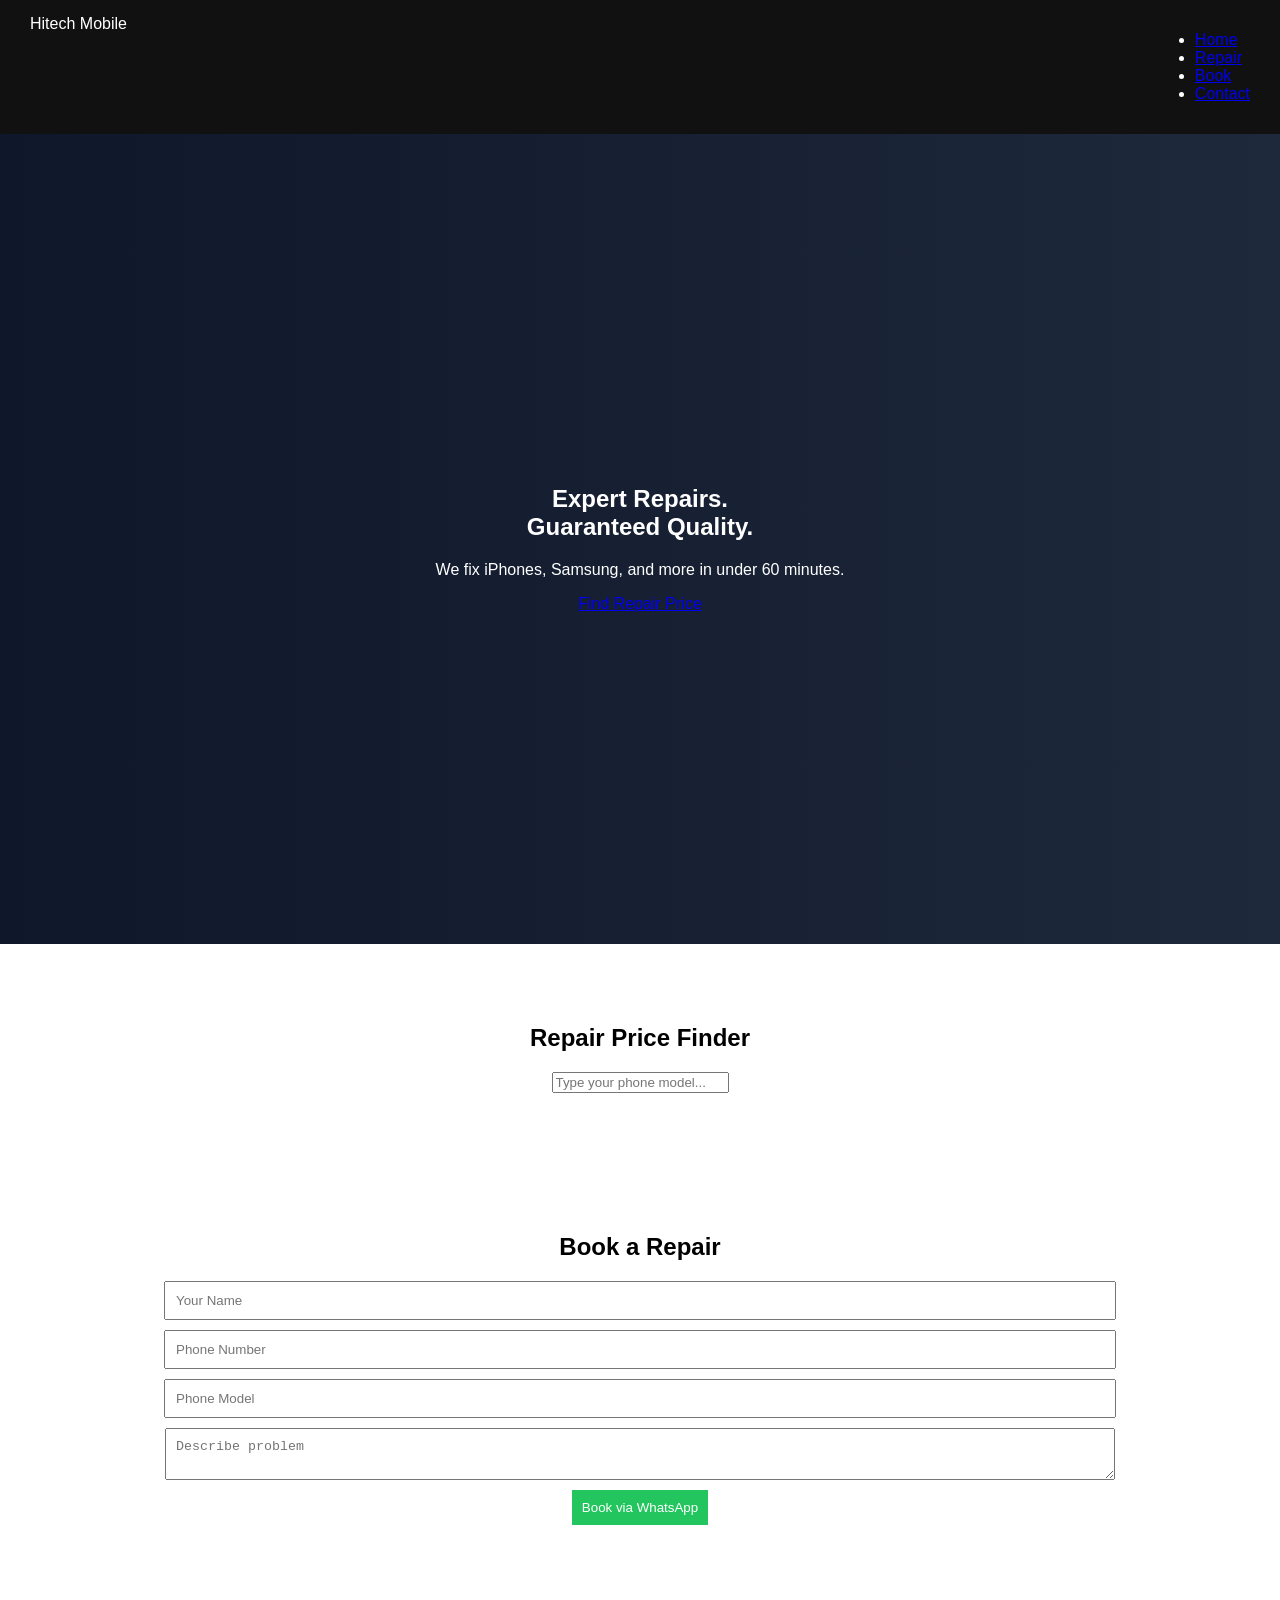
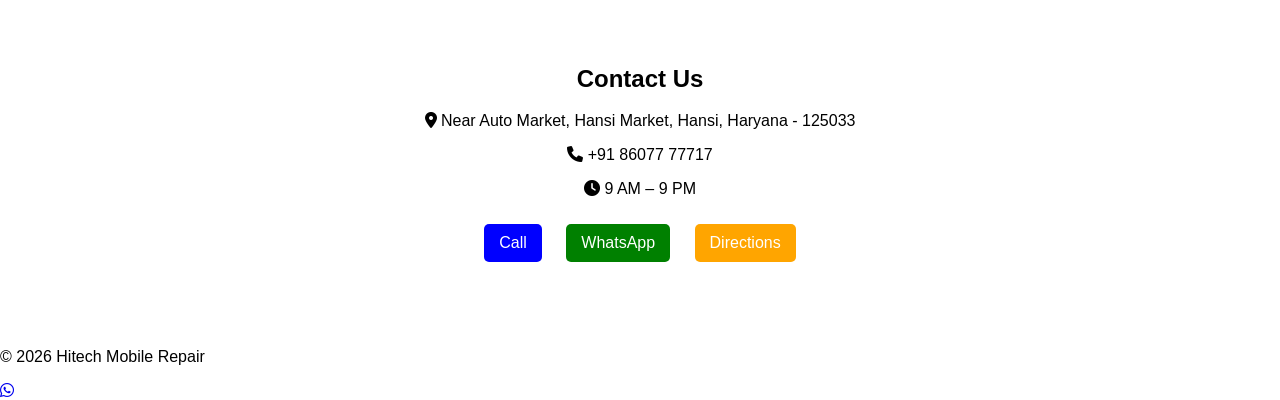
==== commit 3c459191: "Update index.html" ====
--- a/index.html
+++ b/index.html
@@ -3,7 +3,7 @@
 <head>
 <meta charset="UTF-8">
 <meta name="viewport" content="width=device-width, initial-scale=1.0">
-<title>Hitech Mobile & Repair</title>
+<title>Hitech Mobile Repair</title>
 
 <link rel="stylesheet" href="style.css">
 <link rel="stylesheet" href="https://cdnjs.cloudflare.com/ajax/libs/font-awesome/6.0.0/css/all.min.css">
@@ -14,53 +14,59 @@
 <!-- NAVBAR -->
 <nav class="navbar">
     <div class="logo">Hitech <span>Mobile</span></div>
-    <ul class="nav-links">
+    <ul>
         <li><a href="#home">Home</a></li>
         <li><a href="#repair">Repair</a></li>
         <li><a href="#booking">Book</a></li>
         <li><a href="#contact">Contact</a></li>
-        <li><button id="theme-toggle"><i class="fas fa-moon"></i></button></li>
     </ul>
 </nav>
 
 <!-- HERO -->
 <section id="home" class="hero">
-    <div class="hero-content">
-        <h1>Fast Mobile Repair</h1>
-        <p>iPhone | Samsung | Xiaomi Repair in 60 Minutes</p>
-        <a href="#booking" class="btn-primary">Book Now</a>
+    <div class="hero-box">
+        <h1>Expert Repairs.<br><span>Guaranteed Quality.</span></h1>
+        <p>We fix iPhones, Samsung, and more in under 60 minutes.</p>
+        <a href="#repair" class="btn">Find Repair Price</a>
     </div>
 </section>
 
-<!-- REPAIR SEARCH -->
+<!-- REPAIR -->
 <section id="repair" class="section">
     <h2>Repair Price Finder</h2>
-    <input type="text" id="search" placeholder="Enter phone model...">
-    <div id="results"></div>
+
+    <div class="search-box">
+        <input type="text" id="search" placeholder="Type your phone model...">
+    </div>
+
+    <div id="results" class="card-container"></div>
 </section>
 
 <!-- BOOKING -->
-<section id="booking" class="section">
-    <h2>Book Repair</h2>
-    <form id="form">
+<section id="booking" class="section dark">
+    <h2>Book a Repair</h2>
+
+    <form id="form" class="form-card">
         <input type="text" id="name" placeholder="Your Name" required>
         <input type="text" id="phone" placeholder="Phone Number" required>
         <input type="text" id="model" placeholder="Phone Model" required>
-        <textarea id="issue" placeholder="Problem"></textarea>
+        <textarea id="issue" placeholder="Describe problem"></textarea>
         <button type="submit">Book via WhatsApp</button>
     </form>
 </section>
 
 <!-- CONTACT -->
-<section class="contact-section" id="contact">
+<section id="contact" class="section contact">
     <h2>Contact Us</h2>
-    <p><i class="fas fa-map-marker-alt"></i> Hansi, Haryana</p>
+
+    <p><i class="fas fa-map-marker-alt"></i> Near Auto Market, Hansi Market, Hansi, Haryana - 125033</p>
+    <p><i class="fas fa-phone"></i> +91 86077 77717</p>
     <p><i class="fas fa-clock"></i> 9 AM – 9 PM</p>
 
     <div class="contact-buttons">
         <a href="tel:8607777717" class="btn call">Call</a>
         <a href="https://wa.me/918607777717" class="btn whatsapp">WhatsApp</a>
-        <a href="#" class="btn map">Directions</a>
+        <a href="https://www.google.com/maps?q=Hansi+Market+Haryana+125033" class="btn map">Directions</a>
     </div>
 </section>
 
@@ -69,8 +75,8 @@
     <p>© 2026 Hitech Mobile Repair</p>
 </footer>
 
-<!-- FLOATING BUTTON -->
-<a href="https://wa.me/918607777717" class="floating-wa">
+<!-- FLOATING -->
+<a href="https://wa.me/918607777717" class="floating">
     <i class="fab fa-whatsapp"></i>
 </a>
 
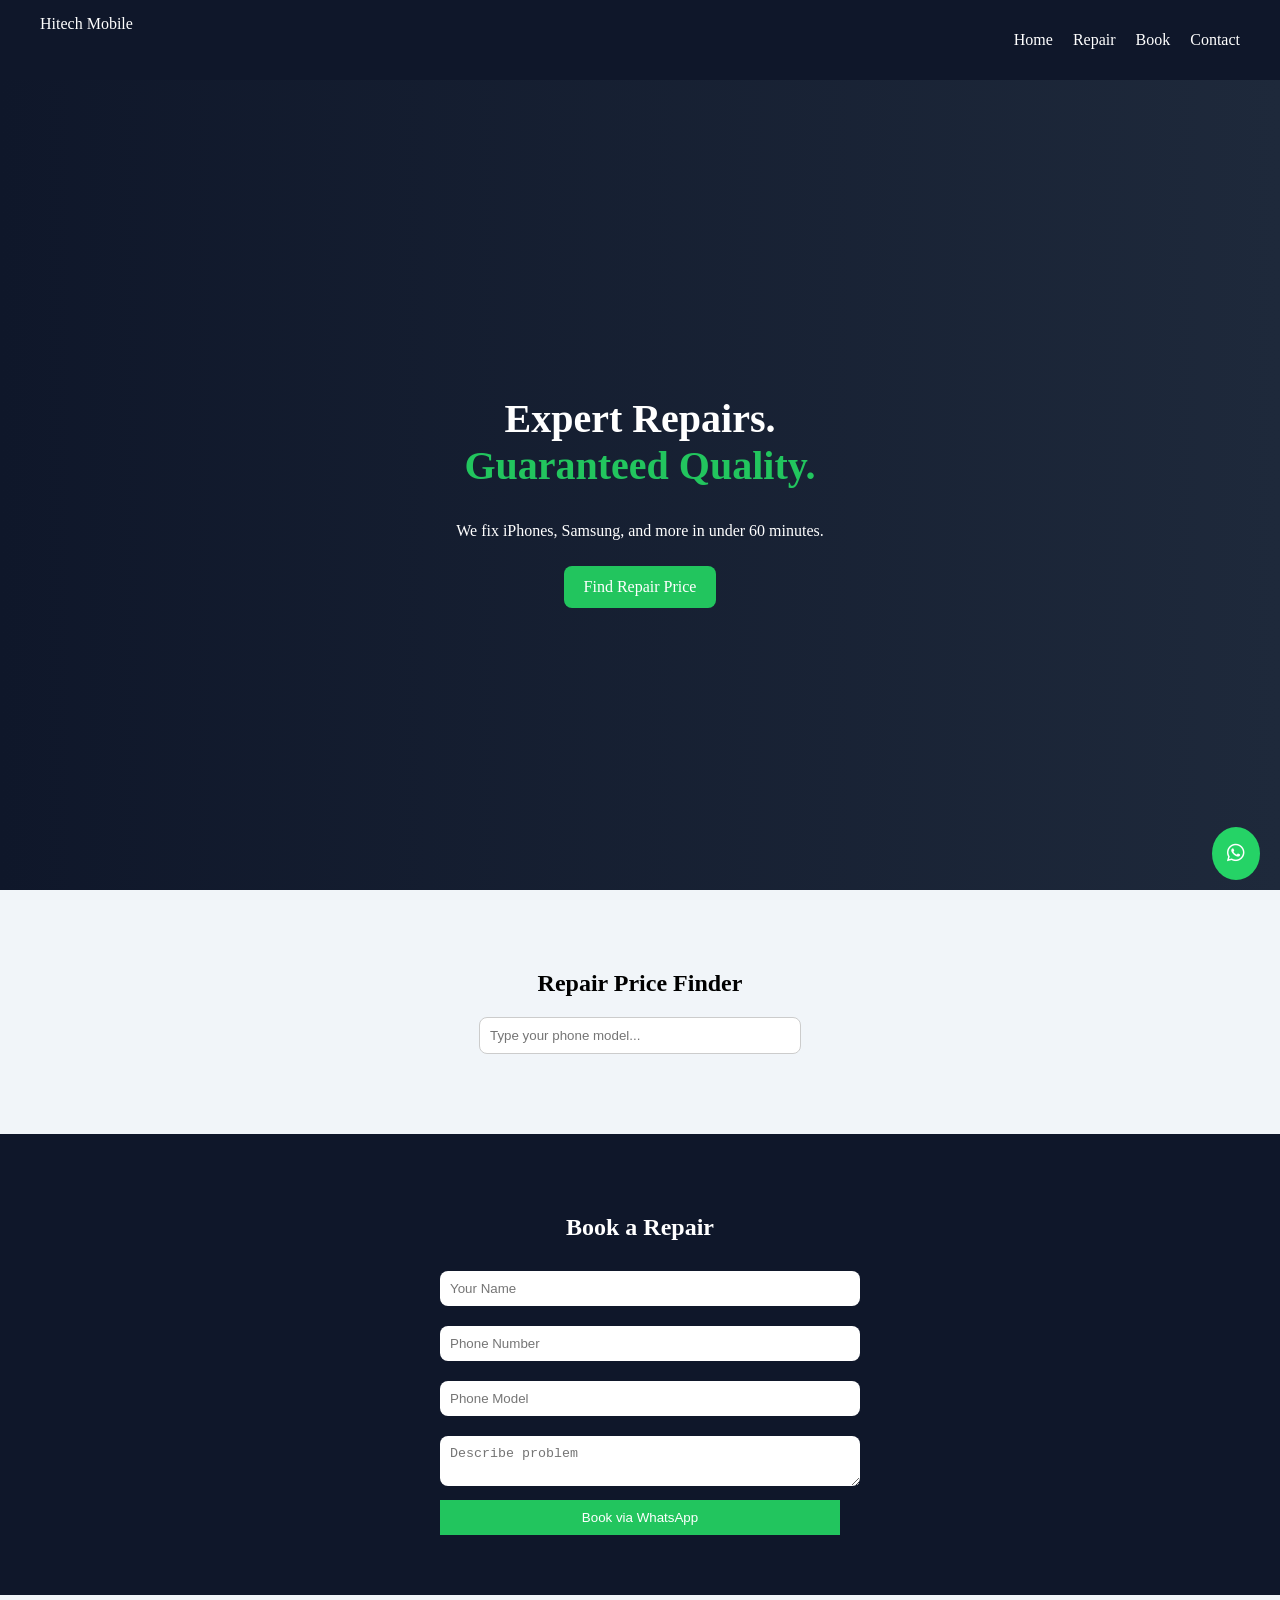
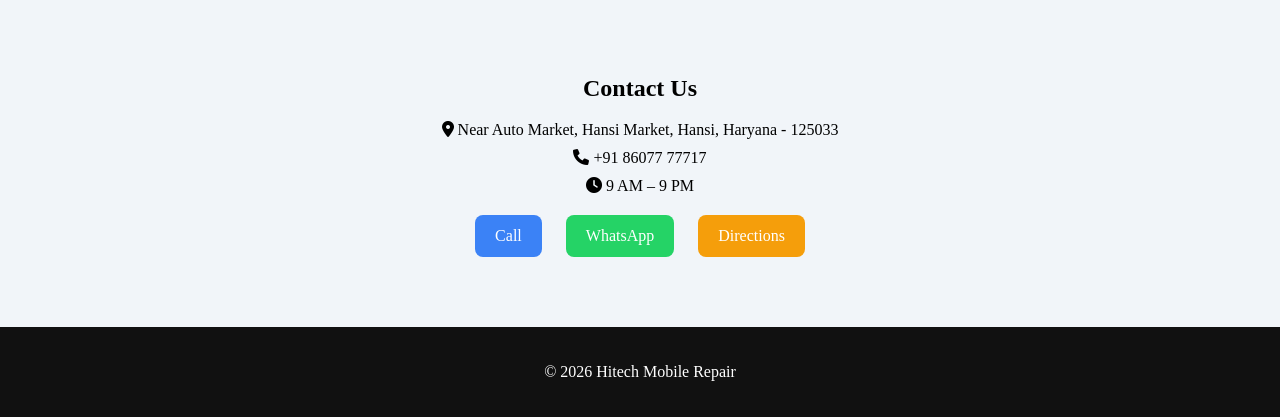
==== commit 04425a3f: "Update map link to Google Maps app" ====
--- a/index.html
+++ b/index.html
@@ -66,7 +66,7 @@
     <div class="contact-buttons">
         <a href="tel:8607777717" class="btn call">Call</a>
         <a href="https://wa.me/918607777717" class="btn whatsapp">WhatsApp</a>
-        <a href="https://www.google.com/maps?q=Hansi+Market+Haryana+125033" class="btn map">Directions</a>
+        <a href="https://maps.app.goo.gl/sgPDD6f7FQgqTe2B7" class="btn map">Directions</a>
     </div>
 </section>
 
--- a/style.css
+++ b/style.css
@@ -1,96 +1,159 @@
 body {
     margin: 0;
-    font-family: Arial;
-    scroll-behavior: smooth;
+    font-family: 'Segoe UI';
+    background: #f1f5f9;
 }
 
 /* NAVBAR */
 .navbar {
     display: flex;
     justify-content: space-between;
-    padding: 15px 30px;
-    background: #111;
-    color: #fff;
+    padding: 15px 40px;
+    background: #0f172a;
+    color: white;
 }
 
-.nav-links {
+.navbar ul {
     display: flex;
+    gap: 20px;
     list-style: none;
-    gap: 20px;
 }
 
-.nav-links a {
-    color: #fff;
+.navbar a {
+    color: white;
     text-decoration: none;
 }
 
 /* HERO */
 .hero {
     height: 90vh;
+    display: flex;
+    justify-content: center;
+    align-items: center;
     background: linear-gradient(to right, #0f172a, #1e293b);
-    display: flex;
-    align-items: center;
-    justify-content: center;
     color: white;
     text-align: center;
 }
 
-.btn-primary {
+.hero-box {
+    max-width: 500px;
+}
+
+.hero h1 {
+    font-size: 40px;
+}
+
+.hero span {
+    color: #22c55e;
+}
+
+/* BUTTON */
+.btn {
+    display: inline-block;
+    padding: 12px 20px;
     background: #22c55e;
-    padding: 12px 20px;
     color: white;
     text-decoration: none;
+    border-radius: 8px;
+    margin-top: 10px;
 }
 
 /* SECTION */
 .section {
-    padding: 60px;
+    padding: 60px 20px;
     text-align: center;
 }
 
-/* FORM */
-form input, form textarea {
-    display: block;
-    width: 80%;
-    margin: 10px auto;
+/* SEARCH */
+.search-box input {
+    width: 300px;
     padding: 10px;
+    border-radius: 8px;
+    border: 1px solid #ccc;
 }
 
-form button {
-    background: #22c55e;
-    padding: 10px;
-    border: none;
+/* CARD */
+.card-container {
+    display: flex;
+    justify-content: center;
+    gap: 15px;
+    margin-top: 20px;
+}
+
+.card {
+    background: white;
+    padding: 15px;
+    border-radius: 10px;
+    box-shadow: 0 5px 15px rgba(0,0,0,0.1);
+}
+
+/* FORM */
+.dark {
+    background: #0f172a;
     color: white;
 }
 
+.form-card {
+    max-width: 400px;
+    margin: auto;
+}
+
+.form-card input,
+.form-card textarea {
+    width: 100%;
+    margin: 10px 0;
+    padding: 10px;
+    border-radius: 8px;
+    border: none;
+}
+
+.form-card button {
+    background: #22c55e;
+    color: white;
+    padding: 10px;
+    border: none;
+    width: 100%;
+}
+
 /* CONTACT */
-.contact-section {
-    background: #0f172a;
-    color: white;
-    padding: 50px;
+.contact p {
+    margin: 10px 0;
 }
 
 .contact-buttons .btn {
     margin: 10px;
-    padding: 10px 15px;
-    display: inline-block;
-    color: white;
-    text-decoration: none;
-    border-radius: 5px;
 }
 
-.call { background: blue; }
-.whatsapp { background: green; }
-.map { background: orange; }
+.call { background: #3b82f6; }
+.whatsapp { background: #25d366; }
+.map { background: #f59e0b; }
 
-/* FLOATING */
-.floating-wa {
+/* FOOTER */
+footer {
+    text-align: center;
+    padding: 20px;
+    background: #111;
+    color: white;
+}
+
+/* FLOATING BUTTON */
+.floating {
     position: fixed;
     bottom: 20px;
     right: 20px;
     background: #25d366;
-    color: white;
     padding: 15px;
     border-radius: 50%;
+    color: white;
     font-size: 20px;
 }
+
+/* MOBILE */
+@media(max-width: 600px){
+    .navbar {
+        flex-direction: column;
+    }
+    .search-box input {
+        width: 90%;
+    }
+}
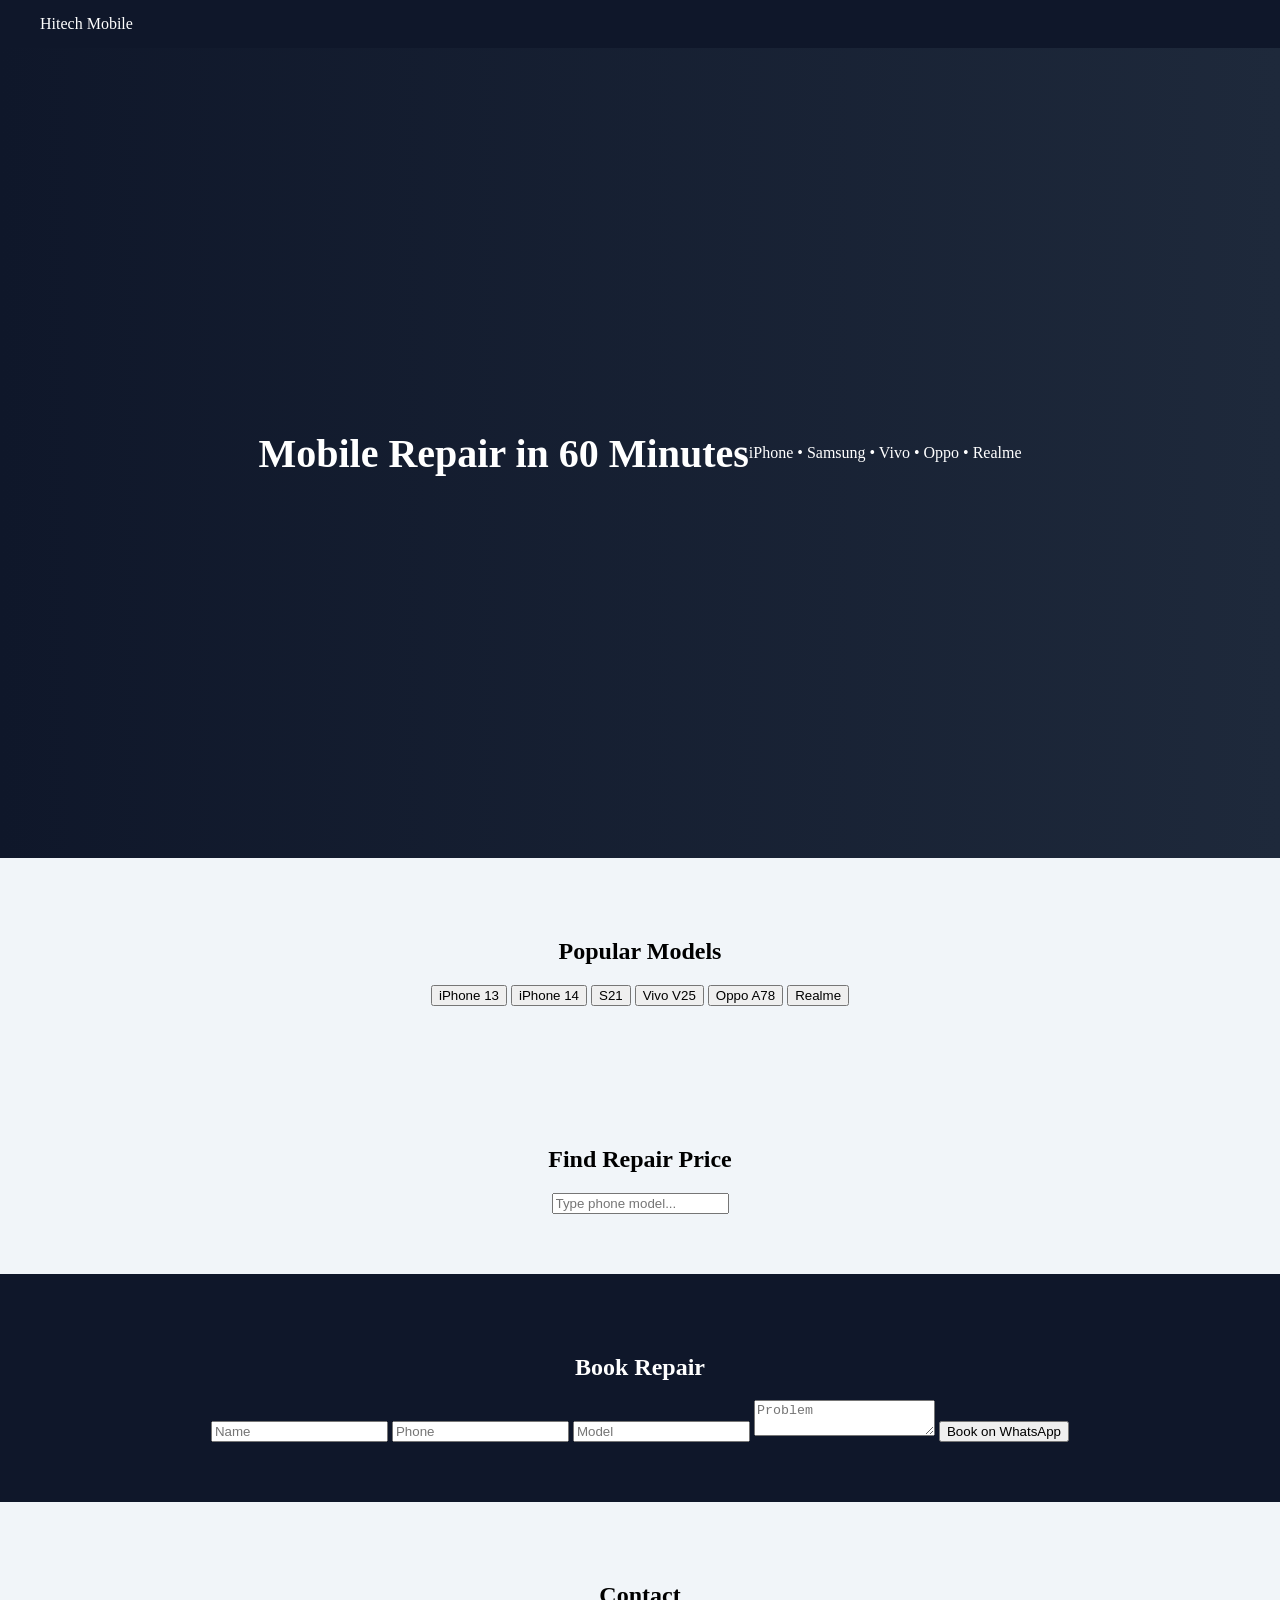
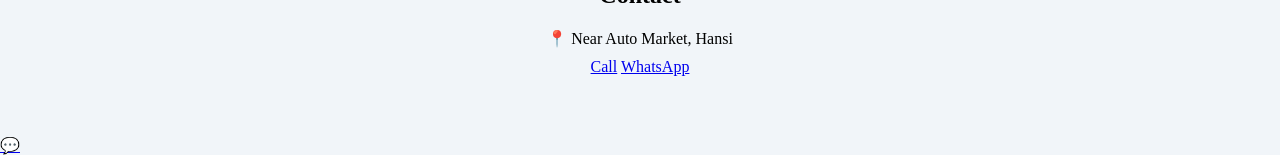
==== commit 150c9ebf: "Update index.html" ====
--- a/index.html
+++ b/index.html
@@ -14,71 +14,61 @@
 <!-- NAVBAR -->
 <nav class="navbar">
     <div class="logo">Hitech <span>Mobile</span></div>
-    <ul>
-        <li><a href="#home">Home</a></li>
-        <li><a href="#repair">Repair</a></li>
-        <li><a href="#booking">Book</a></li>
-        <li><a href="#contact">Contact</a></li>
-    </ul>
 </nav>
 
 <!-- HERO -->
-<section id="home" class="hero">
-    <div class="hero-box">
-        <h1>Expert Repairs.<br><span>Guaranteed Quality.</span></h1>
-        <p>We fix iPhones, Samsung, and more in under 60 minutes.</p>
-        <a href="#repair" class="btn">Find Repair Price</a>
+<section class="hero">
+    <h1>Mobile Repair in 60 Minutes</h1>
+    <p>iPhone • Samsung • Vivo • Oppo • Realme</p>
+</section>
+
+<!-- POPULAR MODELS -->
+<section class="section">
+    <h2>Popular Models</h2>
+
+    <div class="model-list">
+        <button onclick="quickSearch('iPhone 13')">iPhone 13</button>
+        <button onclick="quickSearch('iPhone 14')">iPhone 14</button>
+        <button onclick="quickSearch('Samsung S21')">S21</button>
+        <button onclick="quickSearch('Vivo V25')">Vivo V25</button>
+        <button onclick="quickSearch('Oppo A78')">Oppo A78</button>
+        <button onclick="quickSearch('Realme Narzo')">Realme</button>
     </div>
 </section>
 
-<!-- REPAIR -->
-<section id="repair" class="section">
-    <h2>Repair Price Finder</h2>
-
-    <div class="search-box">
-        <input type="text" id="search" placeholder="Type your phone model...">
-    </div>
-
-    <div id="results" class="card-container"></div>
+<!-- SEARCH -->
+<section class="section">
+    <h2>Find Repair Price</h2>
+    <input type="text" id="search" placeholder="Type phone model...">
+    <div id="results" class="grid"></div>
 </section>
 
-<!-- BOOKING -->
-<section id="booking" class="section dark">
-    <h2>Book a Repair</h2>
+<!-- BOOK -->
+<section class="section dark">
+    <h2>Book Repair</h2>
 
-    <form id="form" class="form-card">
-        <input type="text" id="name" placeholder="Your Name" required>
-        <input type="text" id="phone" placeholder="Phone Number" required>
-        <input type="text" id="model" placeholder="Phone Model" required>
-        <textarea id="issue" placeholder="Describe problem"></textarea>
-        <button type="submit">Book via WhatsApp</button>
+    <form id="form">
+        <input type="text" id="name" placeholder="Name" required>
+        <input type="text" id="phone" placeholder="Phone" required>
+        <input type="text" id="model" placeholder="Model" required>
+        <textarea id="issue" placeholder="Problem"></textarea>
+        <button>Book on WhatsApp</button>
     </form>
 </section>
 
 <!-- CONTACT -->
-<section id="contact" class="section contact">
-    <h2>Contact Us</h2>
+<section class="section contact">
+    <h2>Contact</h2>
+    <p>📍 Near Auto Market, Hansi</p>
 
-    <p><i class="fas fa-map-marker-alt"></i> Near Auto Market, Hansi Market, Hansi, Haryana - 125033</p>
-    <p><i class="fas fa-phone"></i> +91 86077 77717</p>
-    <p><i class="fas fa-clock"></i> 9 AM – 9 PM</p>
-
-    <div class="contact-buttons">
-        <a href="tel:8607777717" class="btn call">Call</a>
-        <a href="https://wa.me/918607777717" class="btn whatsapp">WhatsApp</a>
-        <a href="https://maps.app.goo.gl/sgPDD6f7FQgqTe2B7" class="btn map">Directions</a>
+    <div class="btns">
+        <a href="tel:8607777717">Call</a>
+        <a href="https://wa.me/918607777717">WhatsApp</a>
     </div>
 </section>
 
-<!-- FOOTER -->
-<footer>
-    <p>© 2026 Hitech Mobile Repair</p>
-</footer>
-
 <!-- FLOATING -->
-<a href="https://wa.me/918607777717" class="floating">
-    <i class="fab fa-whatsapp"></i>
-</a>
+<a href="https://wa.me/918607777717" class="float">💬</a>
 
 <script src="script.js"></script>
 </body>
